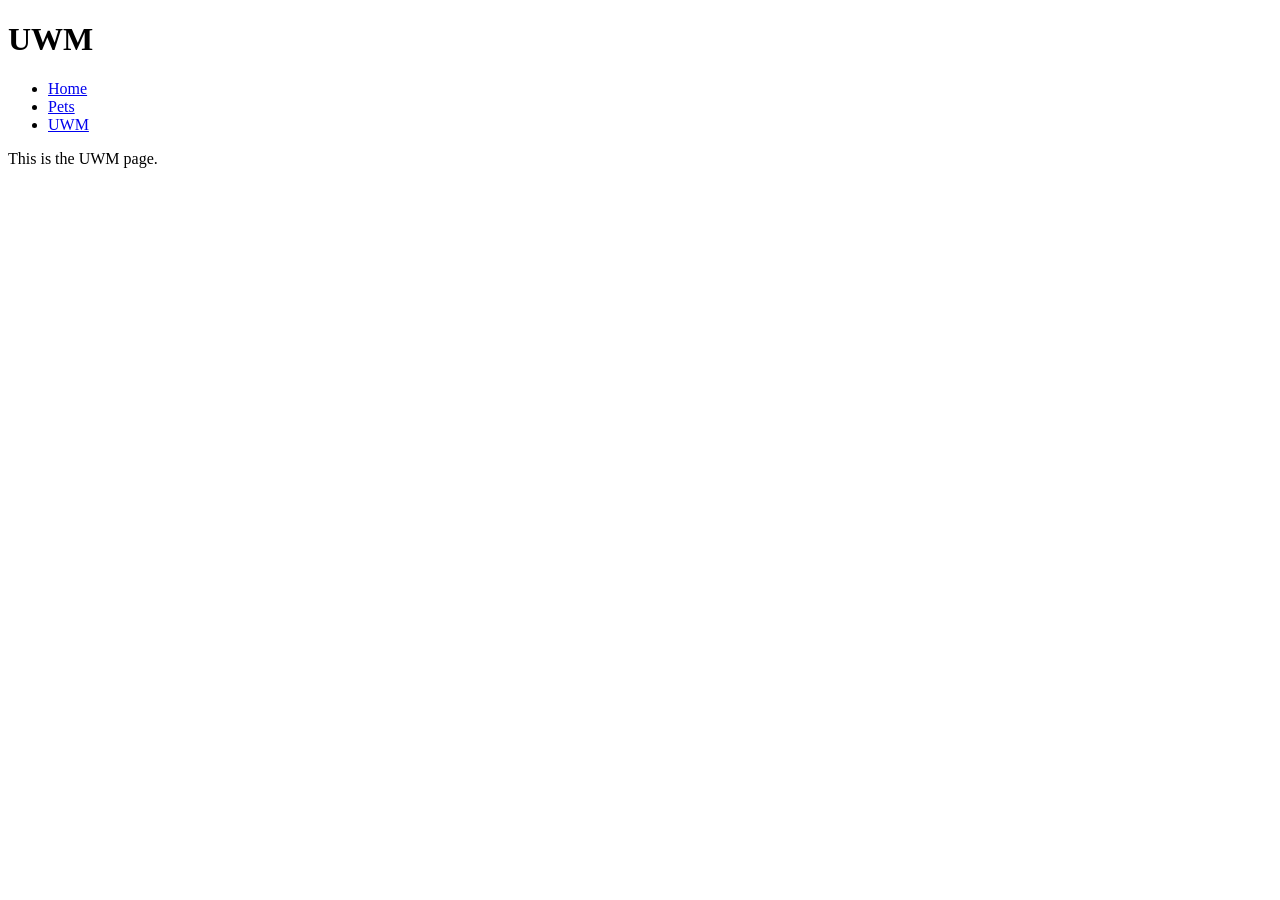
==== uwm.html @ 91967bcf "finished pets" ====
<!DOCTYPE html>
<html lang="en">
    <head>
        <meta charset="utf-8">
        <title>UWM</title>
    </head>

    <body>
        <header>
        <h1>UWM</h1>
            <nav>
                <ul>
                    <li><a href="index.html">Home</a></li>
                    <li><a href="pets.html">Pets</a></li>
                    <li><a href="uwm.html">UWM</a></li>
                </ul>
            </nav>
        </header>

        <main>
            <p>This is the UWM page.</p>


        </main>





    </body>







</html>
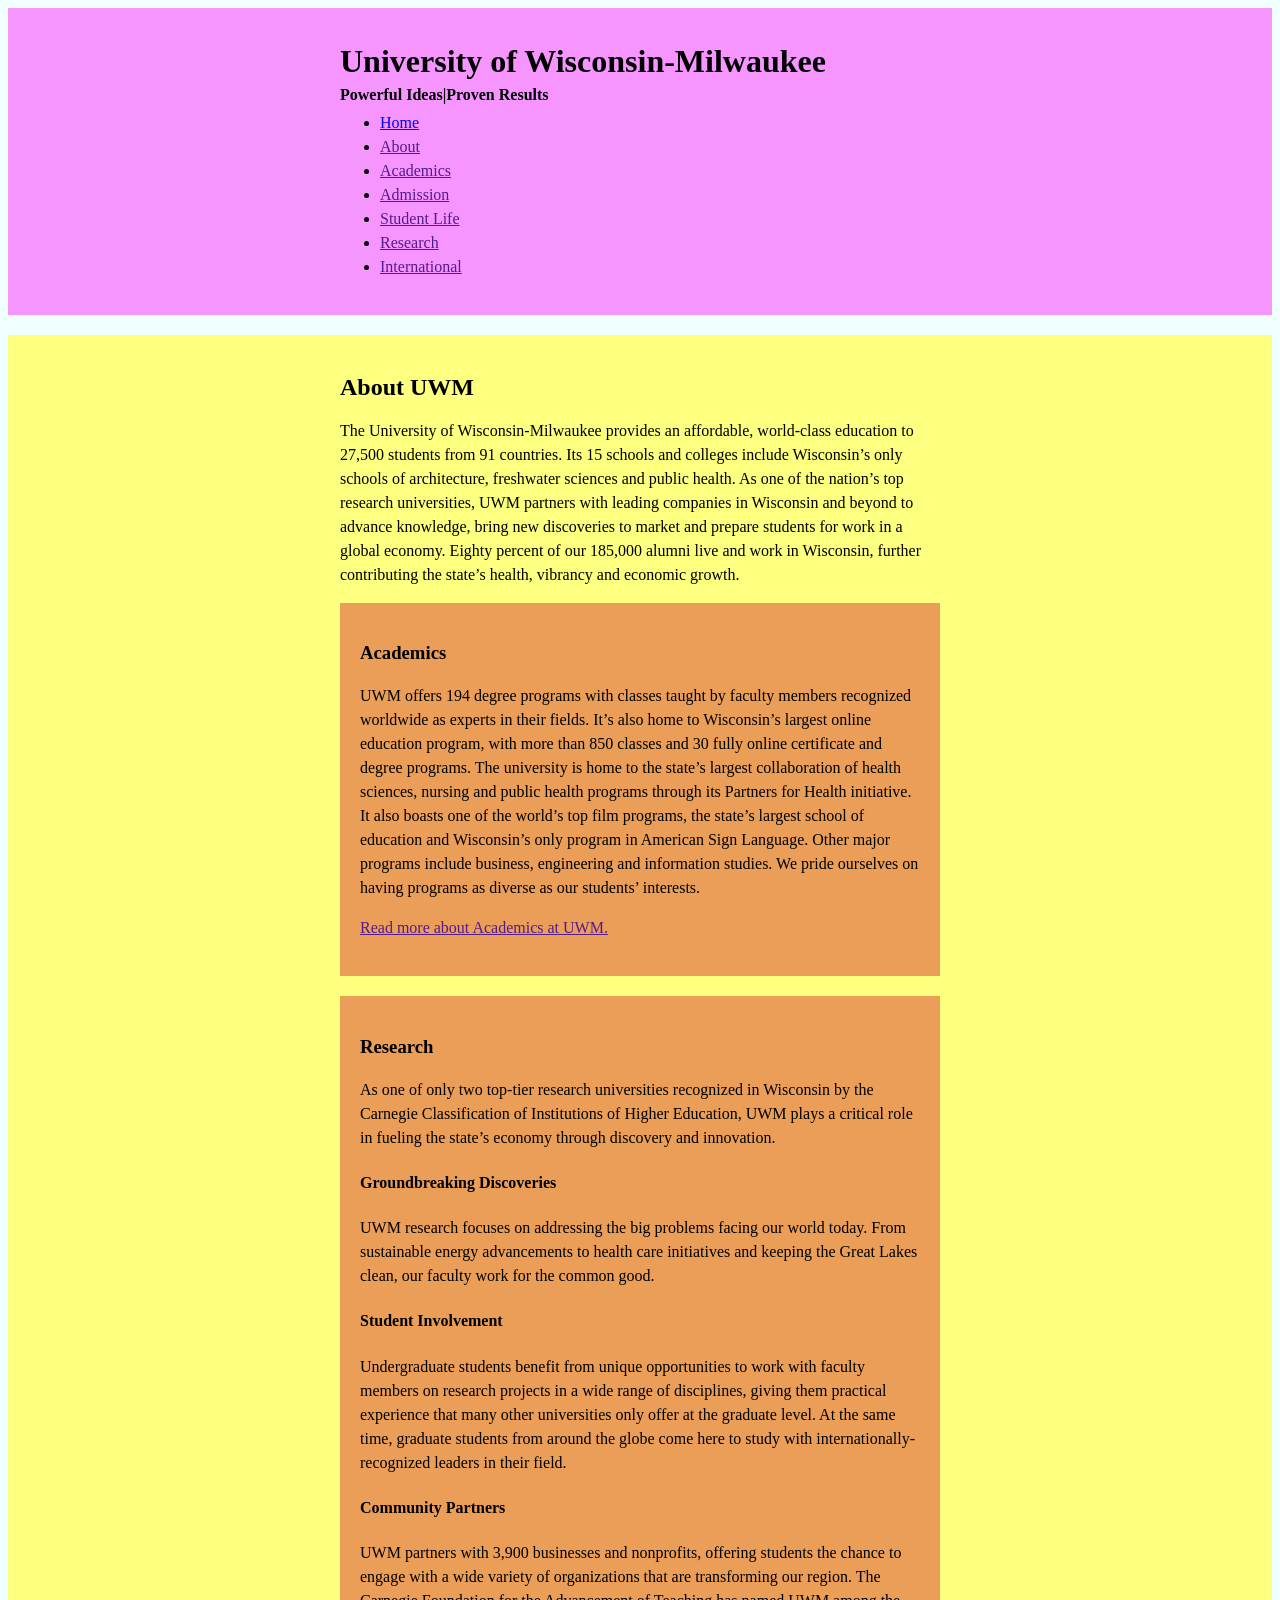
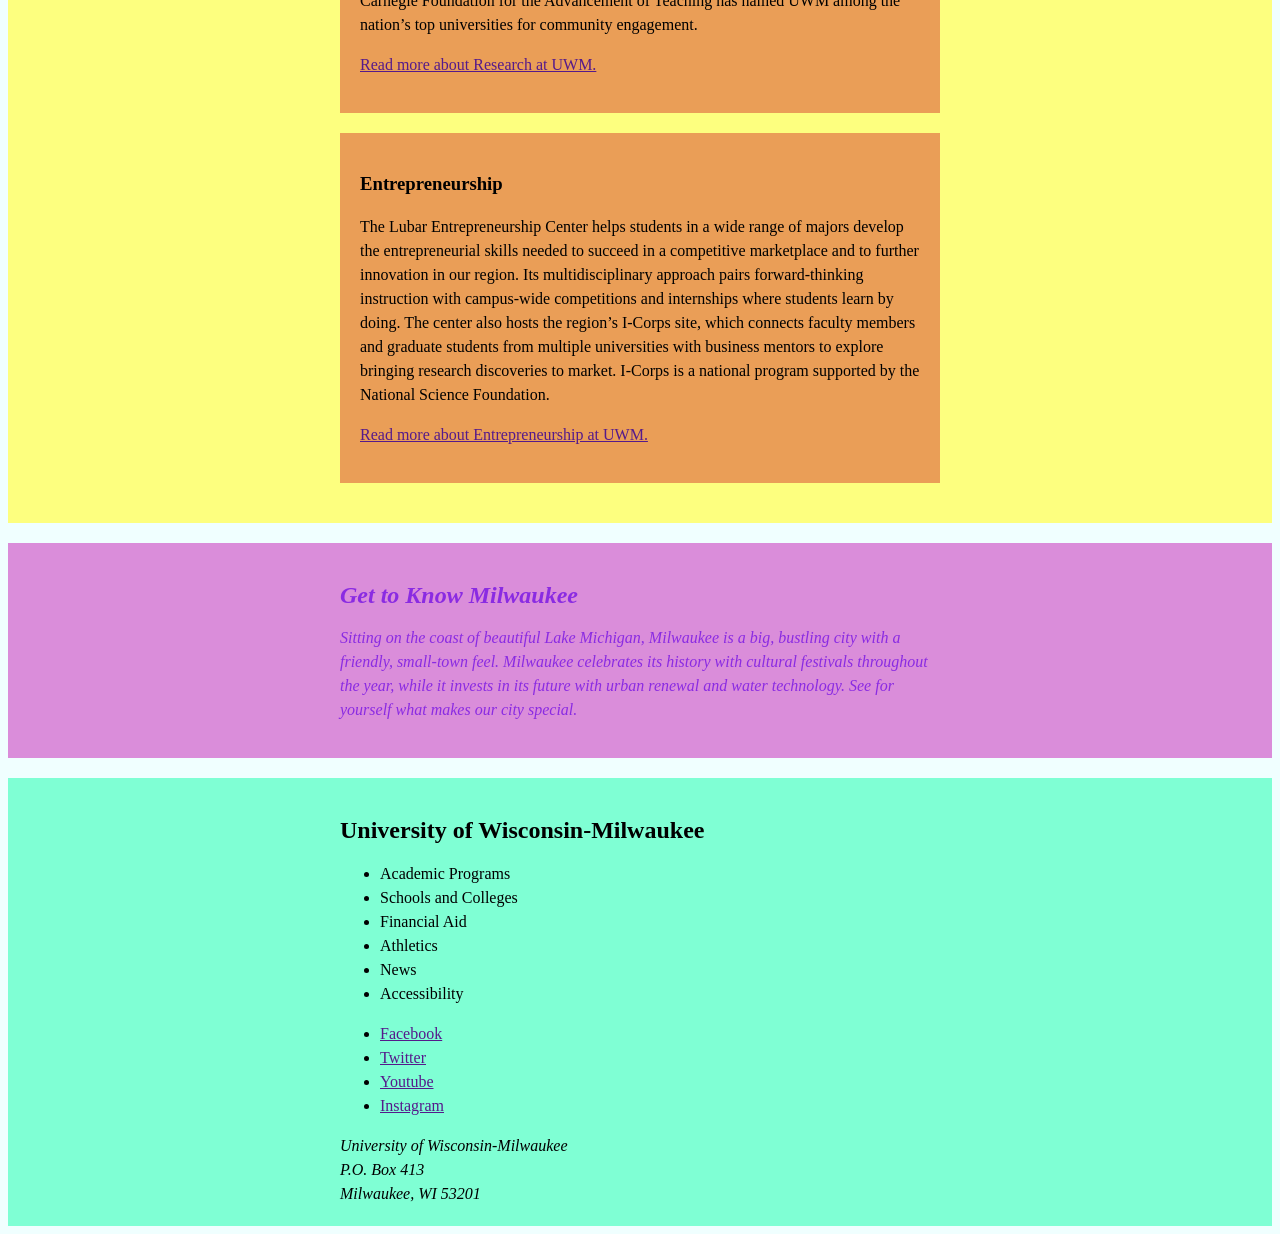
==== commit 36cca43b: "finished uwm page" ====
--- a/uwm.html
+++ b/uwm.html
@@ -3,28 +3,152 @@
     <head>
         <meta charset="utf-8">
         <title>UWM</title>
+
+        <link rel="stylesheet" href="uwm.css">
+
     </head>
 
     <body>
-        <header>
-        <h1>UWM</h1>
-            <nav>
-                <ul>
-                    <li><a href="index.html">Home</a></li>
-                    <li><a href="pets.html">Pets</a></li>
-                    <li><a href="uwm.html">UWM</a></li>
-                </ul>
-            </nav>
+
+        <header class="headerstyle">
+            <div class="wrapper">
+                <h1>University of Wisconsin-Milwaukee</h1>
+                <h2 class="subheading">Powerful Ideas|Proven Results</h2>
+                <nav>
+                    <ul>
+                        <li><a href="index.html">Home</a></li>
+                        <li><a href="">About</a></li>
+                        <li><a href="">Academics</a></li>
+                        <li><a href="">Admission</a></li>
+                        <li><a href="">Student Life</a></li>
+                        <li><a href="">Research</a></li>
+                        <li><a href="">International</a></li>
+                    </ul>
+                </nav>
+            </div>
         </header>
+    
 
-        <main>
-            <p>This is the UWM page.</p>
+        <main class="site-main">
+            <article class="wrapper">
+           
+            <h2>About UWM</h2>
+            <p>
+                The University of Wisconsin-Milwaukee provides an affordable, world-class education to 27,500 students from 91 countries. 
+                Its 15 schools and colleges include Wisconsin’s only schools of architecture, freshwater sciences and public health. 
+                As one of the nation’s top research universities, UWM partners with leading companies in Wisconsin and beyond to advance knowledge, bring new discoveries to market and prepare students for work in a global economy. 
+                Eighty percent of our 185,000 alumni live and work in Wisconsin, further contributing the state’s health, vibrancy and economic growth.
+            </p>
+            
+            <section>
+            <div class="academics-style">
+                <h3>Academics</h3>
+                <p>
+                    UWM offers 194 degree programs with classes taught by faculty members recognized worldwide as experts in their fields. 
+                    It’s also home to Wisconsin’s largest online education program, with more than 850 classes and 30 fully online certificate and degree programs. 
+                    The university is home to the state’s largest collaboration of health sciences, nursing and public health programs through its Partners for Health initiative. 
+                    It also boasts one of the world’s top film programs, the state’s largest school of education and Wisconsin’s only program in American Sign Language. 
+                    Other major programs include business, engineering and information studies. We pride ourselves on having programs as diverse as our students’ interests.
+                </p>
+                <p>
+                    <a href="">Read more about Academics at UWM.</a>
+                </p>
+            </div>
+            <div class="research-style">
+                <h3>Research</h3>
+                <p>
+                    As one of only two top-tier research universities recognized in Wisconsin by the Carnegie Classification of Institutions of Higher Education, UWM plays a critical role in fueling the state’s economy through discovery and innovation.
+                </p>
+
+                <h4>Groundbreaking Discoveries</h4>
+                <p>
+                    UWM research focuses on addressing the big problems facing our world today. 
+                    From sustainable energy advancements to health care initiatives and keeping the Great Lakes clean, our faculty work for the common good.
+                </p>
+
+                <h4>Student Involvement</h4>
+                <p>
+                    Undergraduate students benefit from unique opportunities to work with faculty members on research projects in a wide range of disciplines, giving them practical experience that many other universities only offer at the graduate level. 
+                    At the same time, graduate students from around the globe come here to study with internationally-recognized leaders in their field.
+                </p>
 
 
+                <h4>Community Partners</h4>
+                <p>
+                    UWM partners with 3,900 businesses and nonprofits, offering students the chance to engage with a wide variety of organizations that are transforming our region. 
+                    The Carnegie Foundation for the Advancement of Teaching has named UWM among the nation’s top universities for community engagement.
+                </p>
+
+                <p>
+                    <a href="">Read more about Research at UWM.</a>
+                </p>
+            </div>
+
+            <div class="entre-style">
+                <h3>Entrepreneurship</h3>
+                <p>
+                    The Lubar Entrepreneurship Center helps students in a wide range of majors develop the entrepreneurial skills needed to succeed in a competitive marketplace and to further innovation in our region. 
+                    Its multidisciplinary approach pairs forward-thinking instruction with campus-wide competitions and internships where students learn by doing. 
+                    The center also hosts the region’s I-Corps site, which connects faculty members and graduate students from multiple universities with business mentors to explore bringing research discoveries to market. 
+                    I-Corps is a national program supported by the National Science Foundation.
+                </p>
+
+                <p>
+                    <a href="">Read more about Entrepreneurship at UWM.</a>
+                </p>
+            </div>
+            </section>
+            </article>
         </main>
 
+    <aside class="aside-site">
+        <div class="wrapper">
+        <h2>Get to Know Milwaukee</h2>
+        <p>
+            Sitting on the coast of beautiful Lake Michigan, Milwaukee is a big, bustling city with a friendly, small-town feel. 
+            Milwaukee celebrates its history with cultural festivals throughout the year, while it invests in its future with urban renewal and water technology. 
+            See for yourself what makes our city special. 
+        </p>
+        </div>
+    </aside>
 
+    <footer class="footer-site">
+        <div class="wrapper">
+        <h2>University of Wisconsin-Milwaukee</h2>
 
+        <nav>
+            <ul>
+                <li>Academic Programs</li>
+                <li>Schools and Colleges</li>
+                <li>Financial Aid</li>
+                <li>Athletics</li>
+                <li>News</li>
+                <li>Accessibility</li>
+            </ul>
+        </nav>
+
+        <ul>
+            <li>
+                <a href="">Facebook</a>
+            </li>
+            <li>
+                <a href="">Twitter</a>
+            </li>
+            <li>
+                <a href="">Youtube</a>
+            </li>
+            <li>
+                <a href="">Instagram</a>
+            </li>
+        </ul>
+
+        <address>
+            University of Wisconsin-Milwaukee<br>
+            P.O. Box 413<br>
+            Milwaukee, WI 53201
+        </address>
+        </div>
+    </footer>
 
 
     </body>
--- a/uwm.css
+++ b/uwm.css
@@ -0,0 +1,62 @@
+html {
+    background-color: azure;
+    line-height: 24px;
+}
+
+
+.subheading {
+    font-size: 16px;
+    line-height: 0px;
+}
+
+.headerstyle{
+    background-color: rgb(246, 149, 255);
+    margin-bottom: 20px;
+    padding: 20px;
+}
+
+.wrapper{
+    max-width: 600px;
+    margin: 0 auto;
+}
+
+.site-main{
+    background-color: rgb(253, 255, 127);
+    margin-bottom: 20px;
+    padding: 20px;
+}
+
+
+.aside-site{
+    background-color: rgb(218, 141, 218);
+    font-style: italic;
+    color: blueviolet;
+    padding: 20px;
+    margin-bottom: 20px;
+}
+
+.footer-site{
+    background-color: aquamarine;
+    padding: 20px;
+}
+
+.academics-style{
+    margin-bottom: 20px;
+    padding: 20px;
+    background-color: rgb(234, 158, 87);
+
+}
+
+.research-style{
+    margin-bottom: 20px;
+    padding: 20px;
+    background-color: rgb(234, 158, 87);
+
+}
+
+.entre-style{
+    margin-bottom: 20px;
+    padding: 20px;
+    background-color: rgb(234, 158, 87);
+
+}
